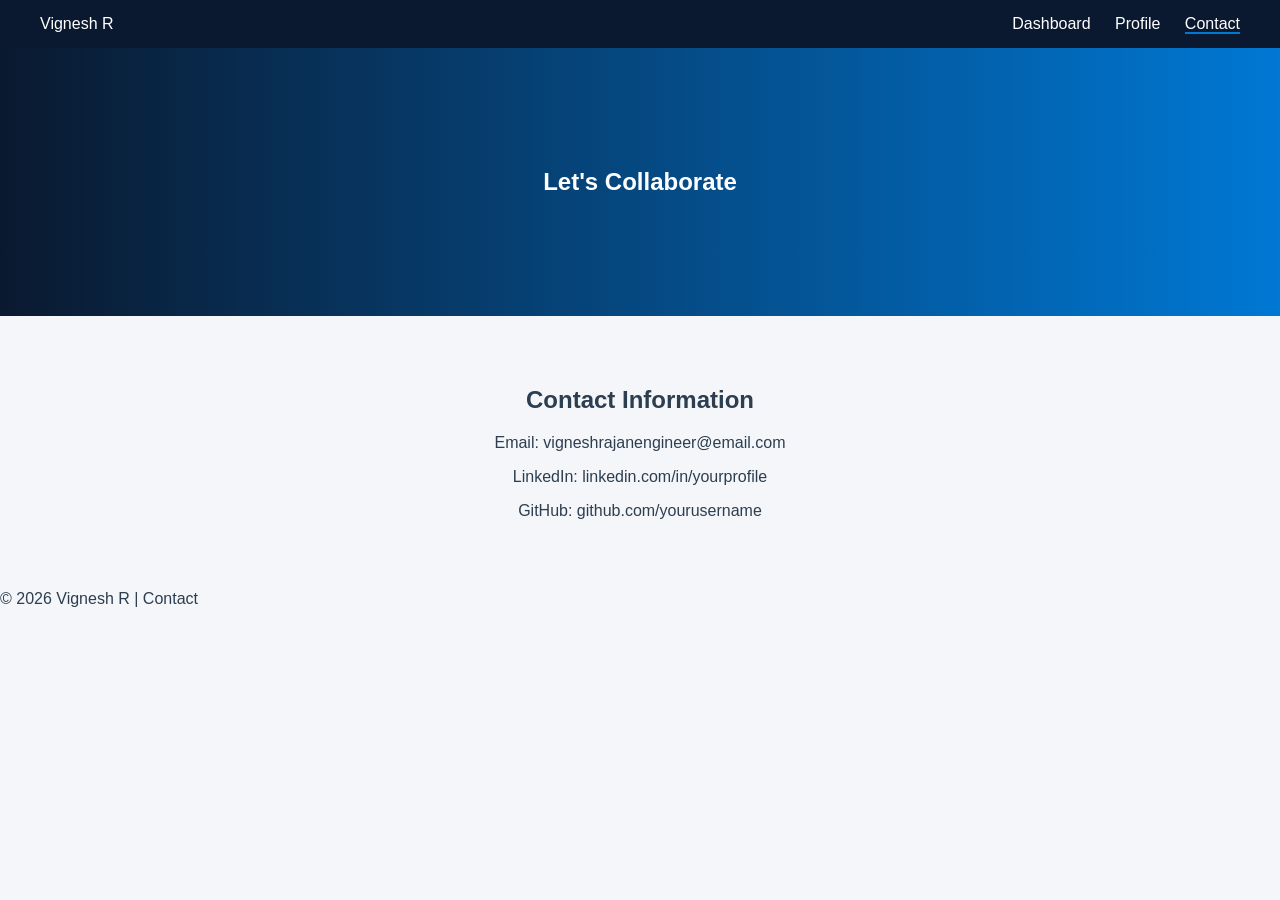
==== contact.html @ 5cbadf54 "Add files via upload" ====
<!DOCTYPE html>
<html lang="en">
<head>
<meta charset="UTF-8">
<meta name="viewport" content="width=device-width, initial-scale=1.0">
<title>Contact | Vignesh R</title>
<link rel="stylesheet" href="css/style.css">
</head>

<body>

<header class="navbar">
    <div class="logo">Vignesh R</div>
    <nav>
        <a href="index.html">Dashboard</a>
        <a href="profile.html">Profile</a>
        <a href="contact.html" class="active">Contact</a>
    </nav>
</header>

<section class="hero">
    <h1>Let's Collaborate</h1>
</section>

<section class="section">
    <h2>Contact Information</h2>
    <p>Email: vigneshrajanengineer@email.com</p>
    <p>LinkedIn: linkedin.com/in/yourprofile</p>
    <p>GitHub: github.com/yourusername</p>
</section>

<footer>
    © 2026 Vignesh R | Contact
</footer>

</body>
</html>
---- css/style.css ----
body {
    margin: 0;
    font-family: Arial, sans-serif;
    background: #f4f6f9;
    color: #2c3e50;
}

.navbar {
    background: #0a192f;
    color: white;
    padding: 15px 40px;
    display: flex;
    justify-content: space-between;
}

.navbar a {
    color: white;
    text-decoration: none;
    margin-left: 20px;
}

.navbar a.active {
    border-bottom: 2px solid #0078d4;
}

.hero {
    background: linear-gradient(to right, #0a192f, #0078d4);
    color: white;
    text-align: center;
    padding: 100px 20px;
}

.section {
    max-width: 1000px;
    margin: 70px auto;
    padding: 0 20px;
    text-align: center;
}

.light-bg {
    background: #eef2f7;
    padding: 70px 20px;
}

.profile-img {
    width: 160px;
    height: 160px;
    border-radius: 50%;
}

.card-container {
    display: flex;
    flex-wrap: wrap;
    justify-content: center;
    gap: 25px;
}

.card {
    background: white;
    width: 250px;
    padding: 20px;
    border-radius: 10px;
    box-shadow: 0 6px 20px rgba(0,0,0,0.08);
}

.skills span {
    display: inline-block;
    background: #0078d4;
    color: white;
    padding: 8px 15px;
    border-radius: 20px;
    margin: 5px;
}

.btn {
    display: inline-block;
    padding: 12px 28px;
    background: #0078d4;
    color: white;
    border-radius: 30px;
    text-decoration: none;
    margin-top: 15px;
}

#neuralCanvas {
    width: 100%;
    max-width: 900px;
    height: 400px;
    background: #0a192f;
    border-radius: 12px;
    display: block;
    margin: 30px auto;
}
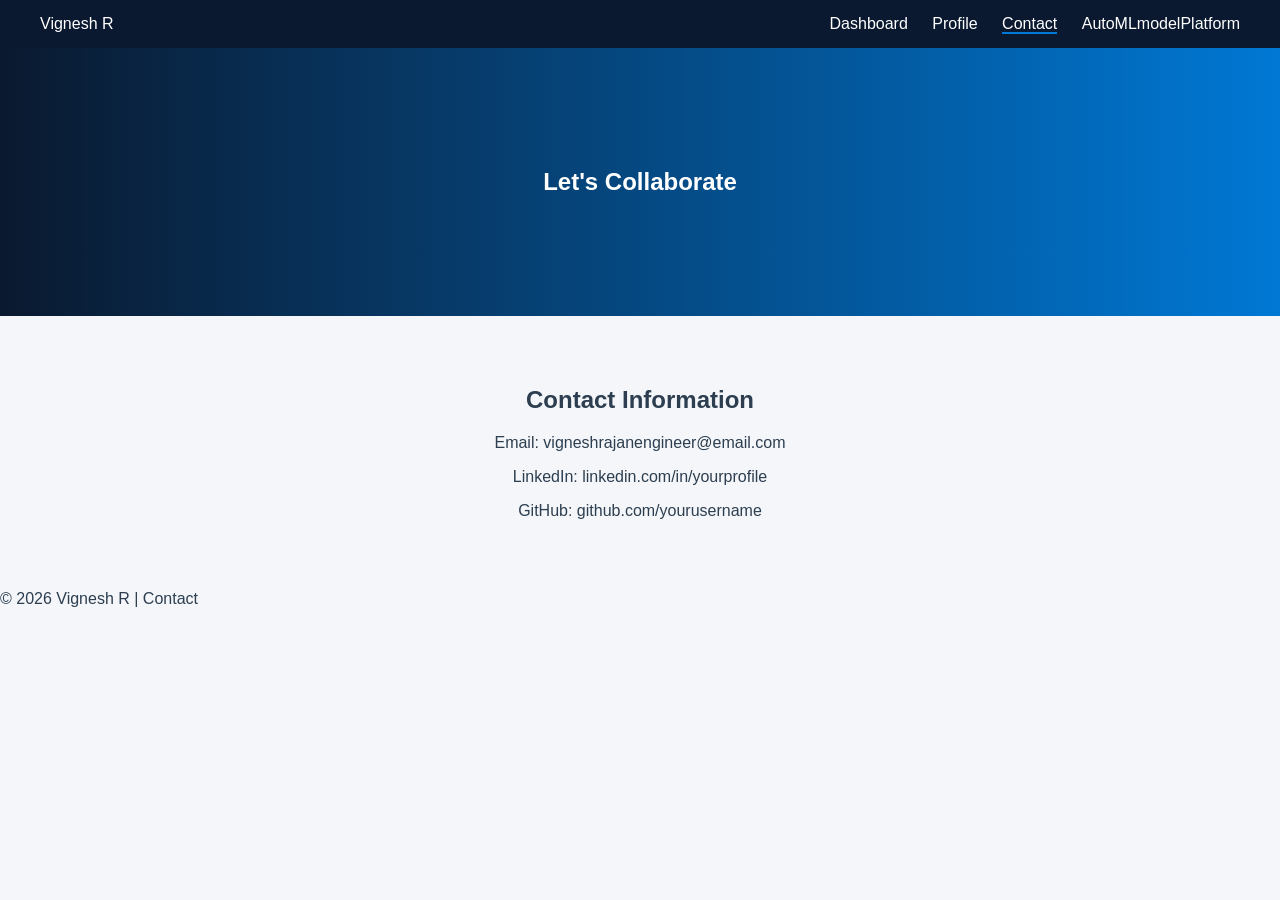
==== commit 82e850c0: "Update contact.html" ====
--- a/contact.html
+++ b/contact.html
@@ -15,6 +15,7 @@
         <a href="index.html">Dashboard</a>
         <a href="profile.html">Profile</a>
         <a href="contact.html" class="active">Contact</a>
+        <a href="AutoMLmodel/frontend/AutoMLmodel.html">AutoMLmodelPlatform</a>
     </nav>
 </header>
 
@@ -34,4 +35,4 @@
 </footer>
 
 </body>
-</html>+</html>
--- a/css/style.css
+++ b/css/style.css
@@ -90,4 +90,89 @@
     border-radius: 12px;
     display: block;
     margin: 30px auto;
-}+
+}
+/* Carousel Section */
+.carousel-section {
+    display: flex;
+    align-items: center;
+    justify-content: center;
+    margin: 50px auto;
+    max-width: 1000px;
+    position: relative;
+}
+
+.carousel-container {
+    overflow: hidden;
+    width: 80%;
+    border-radius: 12px;
+}
+
+.carousel-track {
+    display: flex;
+    transition: transform 0.5s ease-in-out;
+}
+
+.carousel-track img {
+    width: 100%;
+    max-height: 400px;
+    object-fit: cover;
+}
+
+.carousel-btn {
+    background: #0078d4;
+    color: white;
+    border: none;
+    font-size: 30px;
+    padding: 10px 15px;
+    cursor: pointer;
+    border-radius: 50%;
+}
+
+.appreciation-box {
+    background: #eef2f7;
+    padding: 25px;
+    border-radius: 10px;
+    margin-top: 20px;
+}
+
+.thankyou-section {
+    display: none;
+    margin-top: 25px;
+}
+
+.form-message {
+    font-size: 18px;
+    color: #0078d4;
+    font-weight: 600;
+    margin-bottom: 15px;
+}
+/* Certificate Button Layout */
+
+.cert-buttons {
+    display: flex;
+    justify-content: center;
+    gap: 12px;
+    margin-top: 15px;
+}
+
+.verify-btn {
+    background: #00c853;
+}
+
+.verify-btn:hover {
+    background: #009624;
+}
+
+.secondary-btn {
+    background: #0a192f;
+}
+.certificate-card img {
+    width: 100%;
+    height: 140px;   /* reduced from 180px */
+    object-fit: contain;
+    border-radius: 8px;
+    margin-bottom: 15px;
+}
+
+
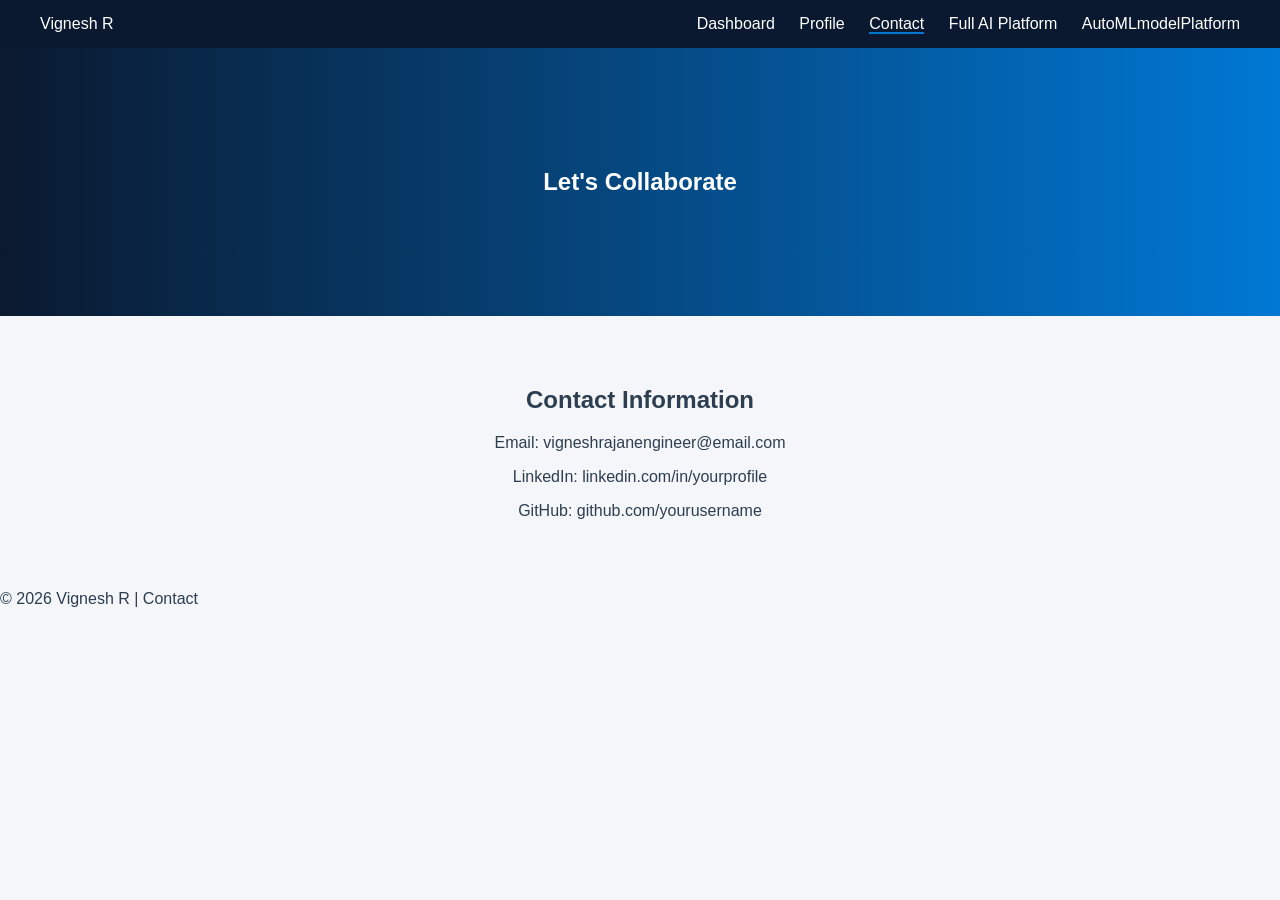
==== commit 1fb20e8b: "Update contact.html" ====
--- a/contact.html
+++ b/contact.html
@@ -15,6 +15,7 @@
         <a href="index.html">Dashboard</a>
         <a href="profile.html">Profile</a>
         <a href="contact.html" class="active">Contact</a>
+        <a href="Full AI Platform.html">Full AI Platform</a>
         <a href="AutoMLmodel/frontend/AutoMLmodel.html">AutoMLmodelPlatform</a>
     </nav>
 </header>
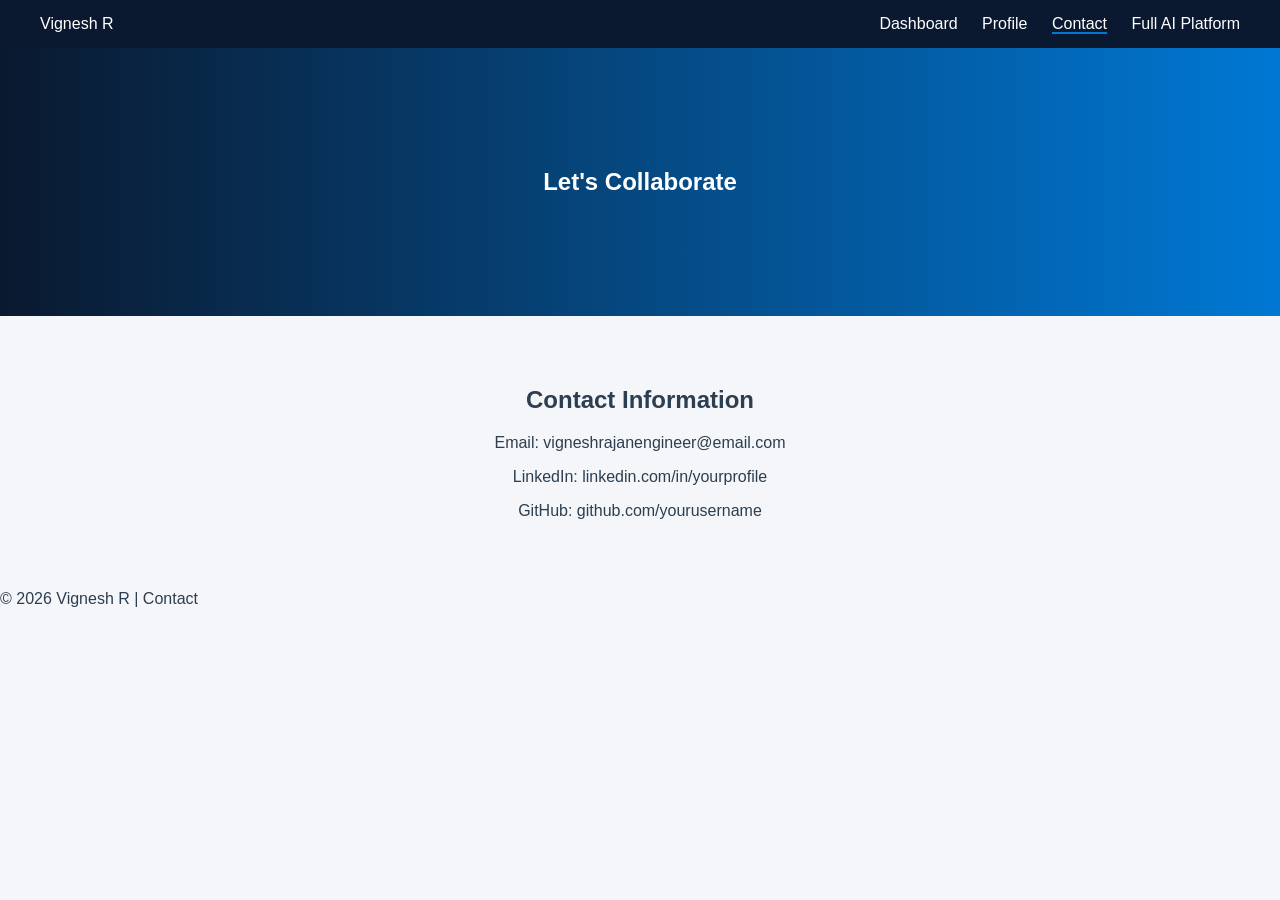
==== commit d1f02e03: "Update contact.html" ====
--- a/contact.html
+++ b/contact.html
@@ -16,7 +16,7 @@
         <a href="profile.html">Profile</a>
         <a href="contact.html" class="active">Contact</a>
         <a href="Full AI Platform.html">Full AI Platform</a>
-        <a href="AutoMLmodel/frontend/AutoMLmodel.html">AutoMLmodelPlatform</a>
+        
     </nav>
 </header>
 
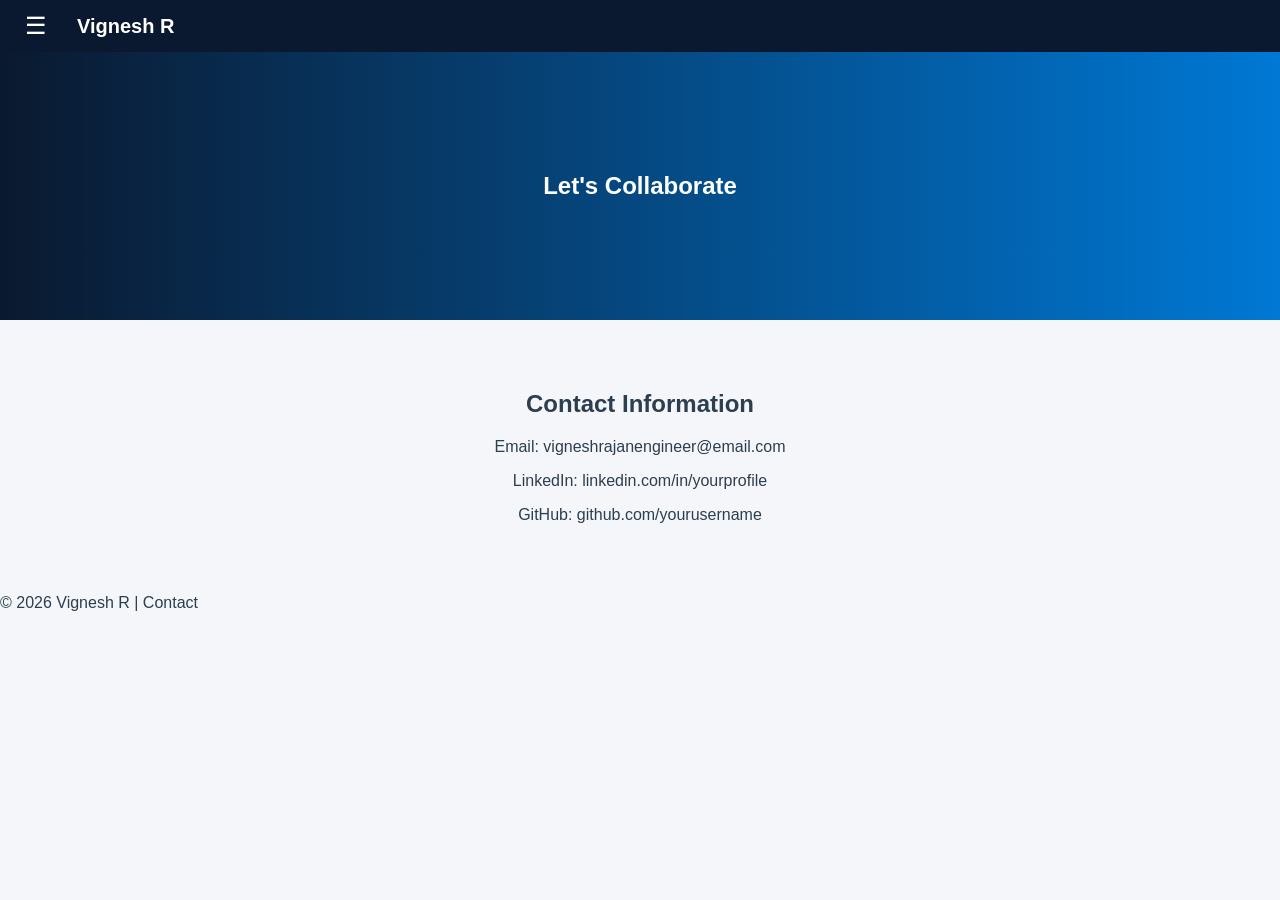
==== commit b1140711: "Add files via upload" ====
--- a/contact.html
+++ b/contact.html
@@ -1,39 +1,68 @@
 <!DOCTYPE html>
 <html lang="en">
+
 <head>
-<meta charset="UTF-8">
-<meta name="viewport" content="width=device-width, initial-scale=1.0">
-<title>Contact | Vignesh R</title>
-<link rel="stylesheet" href="css/style.css">
+    <meta charset="UTF-8">
+    <meta name="viewport" content="width=device-width, initial-scale=1.0">
+    <title>Contact | Vignesh R</title>
+    <link rel="stylesheet" href="css/style.css">
 </head>
 
 <body>
 
-<header class="navbar">
-    <div class="logo">Vignesh R</div>
-    <nav>
-        <a href="index.html">Dashboard</a>
-        <a href="profile.html">Profile</a>
-        <a href="contact.html" class="active">Contact</a>
-        <a href="Full AI Platform.html">Full AI Platform</a>
-        
-    </nav>
-</header>
 
-<section class="hero">
-    <h1>Let's Collaborate</h1>
-</section>
+    <!-- ================= SIDEBAR ================= -->
+    <div id="sidebar" class="sidebar">
+        <a href="javascript:void(0)" class="closebtn" onclick="closeMenu()">×</a>
+        <a href="index.html">🏠 Dashboard</a>
+        <a href="profile.html">👤 Profile</a>
+        <a href="contact.html">📞 Contact</a>
+        <a href="Full AI Platform.html">🤖 AI Platform</a>
+        <a href="WebScriping/frontend/WebScriping.html">🌐 Web Scraping Platform</a>
+        <a href="Autopreprocessing/frontend/preprocessing.html">📊Auto Data Preprocessing Platform</a>
+        <a href="AutoMLmodel/frontend/AutoMLmodel.html">🧠 ML Model Builder</a>
+    </div>
 
-<section class="section">
-    <h2>Contact Information</h2>
-    <p>Email: vigneshrajanengineer@email.com</p>
-    <p>LinkedIn: linkedin.com/in/yourprofile</p>
-    <p>GitHub: github.com/yourusername</p>
-</section>
 
-<footer>
-    © 2026 Vignesh R | Contact
-</footer>
+    <!-- ================= HEADER ================= -->
+    <header class="navbar">
+
+        <div class="nav-left">
+            <span class="menu-btn" onclick="openMenu()">☰</span>
+            <div class="logo">Vignesh R</div>
+        </div>
+
+        </nav>
+
+    </header>
+
+    <section class="hero">
+        <h1>Let's Collaborate</h1>
+    </section>
+
+    <section class="section">
+        <h2>Contact Information</h2>
+        <p>Email: vigneshrajanengineer@email.com</p>
+        <p>LinkedIn: linkedin.com/in/yourprofile</p>
+        <p>GitHub: github.com/yourusername</p>
+    </section>
+
+    <footer>
+        © 2026 Vignesh R | Contact
+    </footer>
+    <script>
+        /* Sidebar */
+        function openMenu() {
+            document.getElementById("sidebar").style.width = "250px";
+            document.body.classList.add("shift");
+        }
+
+        function closeMenu() {
+            document.getElementById("sidebar").style.width = "0";
+            document.body.classList.remove("shift");
+        }
+    </script>
 
 </body>
-</html>
+
+</html>
--- a/css/style.css
+++ b/css/style.css
@@ -174,5 +174,178 @@
     border-radius: 8px;
     margin-bottom: 15px;
 }
-
-
+/* Sidebar */
+.sidebar {
+    height: 100%;
+    width: 0;
+    position: fixed;
+    top: 0;
+    left: 0;
+    background: linear-gradient(180deg, #0078d4);
+    overflow-x: hidden;
+    transition: 0.4s;
+    padding-top: 60px;
+    z-index: 2000;
+}
+
+.sidebar a {
+    padding: 12px 25px;
+    text-decoration: none;
+    font-size: 18px;
+    color: #fff;
+    display: block;
+}
+
+.sidebar a:hover {
+    background: rgba(255,255,255,0.1);
+}
+
+.closebtn {
+    position: absolute;
+    top: 10px;
+    right: 20px;
+    font-size: 30px;
+}
+
+/* Menu Button */
+.menu-btn {
+    font-size: 22px;
+    cursor: pointer;
+    margin-right: 15px;
+}
+
+/* Smooth shift */
+body.shift {
+    margin-left: 250px;
+    transition: 0.4s;
+}
+/* Sidebar */
+.sidebar {
+    height: 100%;
+    width: 0;
+    position: fixed;
+    top: 0;
+    left: 0;
+    background: linear-gradient(180deg, #0a192f, #0078d4);
+    overflow-x: hidden;
+    transition: 0.4s;
+    padding-top: 60px;
+    z-index: 2000;
+}
+
+.sidebar a {
+    padding: 12px 25px;
+    text-decoration: none;
+    font-size: 18px;
+    color: #fff;
+    display: block;
+}
+
+.sidebar a:hover {
+    background: rgba(255,255,255,0.1);
+}
+
+.closebtn {
+    position: absolute;
+    top: 10px;
+    right: 20px;
+    font-size: 30px;
+}
+
+/* Menu Button */
+.menu-btn {
+    font-size: 22px;
+    cursor: pointer;
+    margin-right: 15px;
+}
+
+/* Smooth shift */
+body.shift {
+    margin-left: 250px;
+    transition: 0.4s;
+}
+/* Sidebar */
+.sidebar {
+    height: 100%;
+    width: 0;
+    position: fixed;
+    top: 0;
+    left: 0;
+    background: linear-gradient(180deg, #0a192f, #0078d4);
+    overflow-x: hidden;
+    transition: 0.4s;
+    padding-top: 60px;
+    z-index: 2000;
+}
+
+.sidebar a {
+    padding: 12px 25px;
+    text-decoration: none;
+    font-size: 18px;
+    color: #fff;
+    display: block;
+}
+
+.sidebar a:hover {
+    background: rgba(255,255,255,0.1);
+}
+
+.closebtn {
+    position: absolute;
+    top: 10px;
+    right: 20px;
+    font-size: 30px;
+}
+
+/* Menu Button */
+.menu-btn {
+    font-size: 22px;
+    cursor: pointer;
+    margin-right: 15px;
+}
+
+/* Smooth shift */
+body.shift {
+    margin-left: 250px;
+    transition: 0.4s;
+}
+/* Navbar Layout */
+.navbar {
+    background: #0a192f;
+    color: white;
+    padding: 12px 25px;
+
+    display: flex;
+    justify-content: space-between;
+    align-items: center;
+}
+
+/* Left Side */
+.nav-left {
+    display: flex;
+    align-items: center;
+    gap: 15px;
+}
+
+/* Logo */
+.logo {
+    font-size: 20px;
+    font-weight: bold;
+}
+
+/* Menu Button */
+.menu-btn {
+    font-size: 24px;
+    cursor: pointer;
+}
+
+/* Right Nav */
+.nav-right a {
+    color: white;
+    text-decoration: none;
+    margin-left: 20px;
+}
+
+.nav-right a:hover {
+    border-bottom: 2px solid #0078d4;
+}
